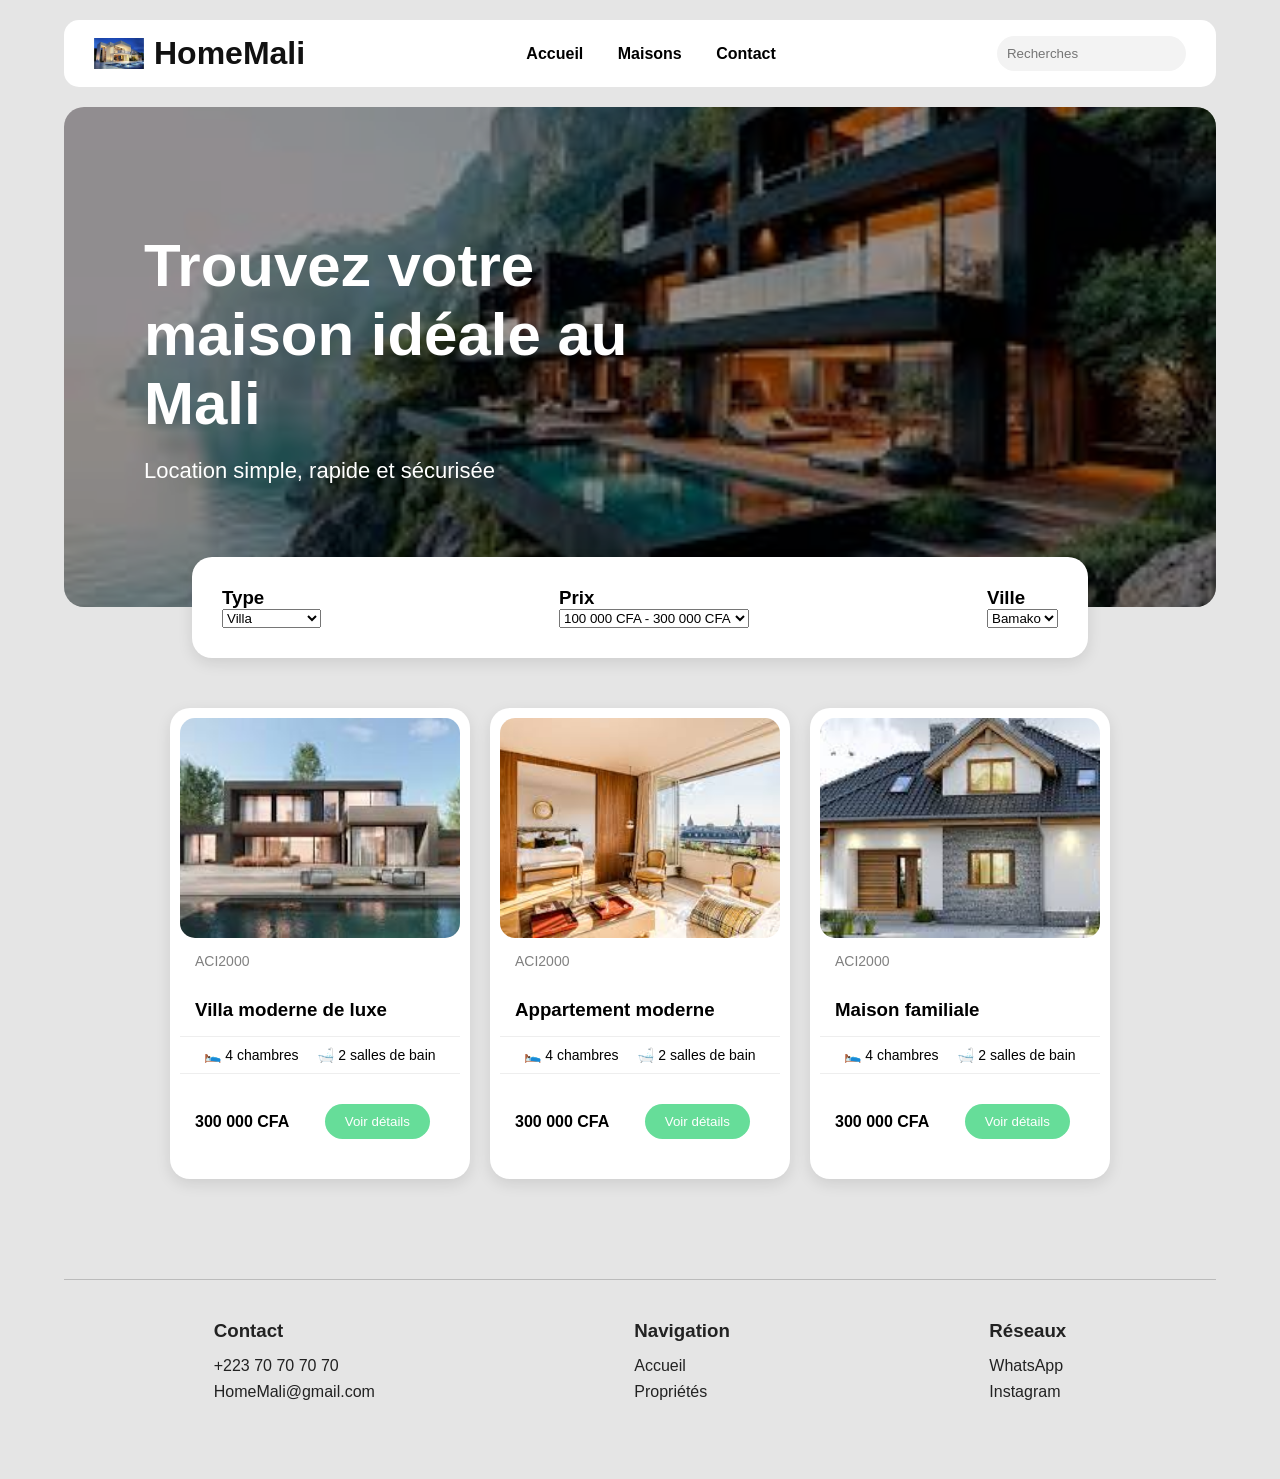
==== index.html @ 4cac18bd "Ajout de la page d'accueil" ====
<!DOCTYPE html>
<html lang="en">
<head>
    <meta charset="UTF-8">
    <meta name="viewport" content="width=device-width, initial-scale=1.0">
    <title>HomeMali</title>
    <link rel="stylesheet" href="style.css">
</head>
<body>
    <header>
        
        <div class="logo">
            <img src="image/maison1.jpeg">
            <h1>HomeMali</h1>
        </div>
        
        <nav>
            <a href="index.html">Accueil</a>
            <a href="maisons.html">Maisons</a>
            <a href="#">Contact</a>
        </nav>

        <div class="search">
            <input type="text" placeholder="Recherches">
        </div>

    </header>

    <section class="hero">
        <div class="overlay">

            <h2>Trouvez votre maison idéale au Mali</h2>
            
            <p>Location simple, rapide et sécurisée</p>
            
        </div>

    </section>

    <section class="filters">
        <div class="filter-box">
            <h3>Type</h3>
            <select>
                <option value="villa">Villa</option>
                <option value="apartment">Appartement</option>
            </select>
        </div>

        <div class="filter-box">
            <h3>Prix</h3>
            <select>
                <option value="">100 000 CFA - 300 000 CFA</option>
                <option value="">300 000 CFA - 500 000 CFA</option>
            </select>
        </div>

        <div class="filter-box">
            <h3>Ville</h3>
            <select>
                <option value="bamako">Bamako</option>
                <option value="kati">Kati</option>
                <option value="sikasso">Sikasso</option>
            </select>
        </div>

    </section>

    <section class="cards">
        <div class="card">
            <img src="image/villa.jpeg">
            <p class="location">ACI2000</p>
            <h3>Villa moderne de luxe</h3>
            <div class="details">
                <span>🛌 4 chambres</span>
                <span>🛁 2 salles de bain</span>
            </div>
            <div class="price">
                <p>300 000 CFA</p>
                <button>Voir détails</button>
            </div>
        </div>
        <div class="card">
            <img src="image/appartement.jpeg">
            <p class="location">ACI2000</p>
            <h3>Appartement moderne</h3>
            <div class="details">
                <span>🛌 4 chambres</span>
                <span>🛁 2 salles de bain</span>
            </div>
            <div class="price">
                <p>300 000 CFA</p>
                <button>Voir détails</button>
            </div>
        </div>
        <div class="card">
            <img src="image/familiale.jpeg">
            <p class="location">ACI2000</p>
            <h3>Maison familiale</h3>
            <div class="details">
                <span>🛌 4 chambres</span>
                <span>🛁 2 salles de bain</span>
            </div>
            <div class="price">
                <p>300 000 CFA</p>
                <button>Voir détails</button>
            </div>
        </div>
    </section>

    <footer>
        <div class="footer-box">
            <h3>Contact</h3>
            <p>+223 70 70 70 70</p>
            <p>HomeMali@gmail.com</p>
        </div>
        <div class="footer-box">
            <h3>Navigation</h3>
            <p>Accueil</p>
            <p>Propriétés</p>
        </div>
        <div class="footer-box">
            <h3>Réseaux</h3>
            <p>WhatsApp</p>
            <p>Instagram</p>
        </div>
    </footer>
</body>
</html>
---- style.css ----
*{
    margin: 0;
    padding: 0;
    box-sizing: border-box;
    font-family:Arial, sans serif;
}

body{
    background: #e5e5e5;
}

header{
    width: 90%;
    margin: 20px auto;
    background: white;
    border-radius: 15px;
    display: flex;
    justify-content: space-between;
    align-items: center;
    padding: 15px 30px;
}

.logo h1{
    color:#111;
}

nav a{
    text-decoration: none;
    color: black;
    margin: 0 15px;
    font-weight: bold;
    transition: 0.3s;
}

nav a:hover{
    color:#00aa66;
}

.search input{
    padding: 10px;
    border: none;
    background: #f3f3f3;
    border-radius: 20px;
}

.hero{
    width: 90%;
    height: 500px;
    margin:auto;
    background: url('image/couverture.jpeg') center/cover no-repeat;
    border-radius: 20px;
    position: relative;
    overflow: hidden;
}

.overlay{
    width: 100%;
    height: 100%;
    background: rgba(0,0,0,0.4);
    color: white;
    display: flex;
    flex-direction: column;
    justify-content: center;
    padding-left: 80px;
}

.overlay h2{
    font-size: 60px;
    width: 600px;
    margin-bottom: 20px;
}

.overlay p{
    font-size:22px;
}

.filters{
    width: 70%;
    margin: -50px auto 50px;
    background: white;
    border-radius: 20px;
    padding: 30px;
    display:flex;
    justify-content: space-between;
    position: relative;
    z-index: 10;
    box-shadow: 0 5px 15px rgba(0,0,0,0.1);
}

.filters-box h3{
    border: none;
    font-size: 16px;
    background: none;
}

.filters-box select{
    border:none;
    font-size: 16px;
    background: none;
}

.cards{
    width: 90%;
    margin: auto;
    display: flex;
    justify-content: center;
    gap: 20px;
    margin-bottom: 100px;
}

.card{
    background: white;
    width: 300px;
    border-radius: 20px;
    padding: 10px;
    transition: 0.3s;
    box-shadow: 0 5px 15px rgba(0,0,0,0.1);
}

.card:hover{
    transform: translateY(-10px);
}

.card img{
    width: 100%;
    height: 220px;
    object-fit: cover;
    border-radius: 15px;
    display: block;
}

.card h3,
.card p{
    padding: 15px;
}

.card button{
    margin: 15px;
    padding: 10px 20px;
    border: none;
    background: #66dd99;
    color: white;
    border-radius: 20px;
    cursor: pointer;
    transition: 0.3s;
}

.card button:hover{
    background: #00aa66;
}

footer{
    width: 90%;
    margin: 100px auto 30px;
    padding: 40px 20px;
    border-top: 1px solid #bbb;
    display: flex;
    justify-content: space-around;
    color: #222;
}

.footer-box h3{
    margin-bottom: 15px;
}

.footer-box p{
    margin: 8px 0;
}

.location{
    color: gray;
    font-size: 14px;
}

.details{
    display: flex;
    justify-content: space-around;
    padding: 10px 15px;
    font-size: 14px;
    border-top: 1px solid #eee;
    border-bottom: 1px solid #eee;
}

.details span{
    display: flex;
    align-items: center;
    gap: 5px;
}

.price{
    display: flex;
    justify-content: space-between;
    align-items: center;
    padding: 15px;
}

.price p{
    padding: 0;
    font-weight: bold;
}

.price button{
    margin: O;
}

.logo{
    display: flex;
    align-items: center;
    gap: 10px;
}

.logo img{
    width: 50px;
}
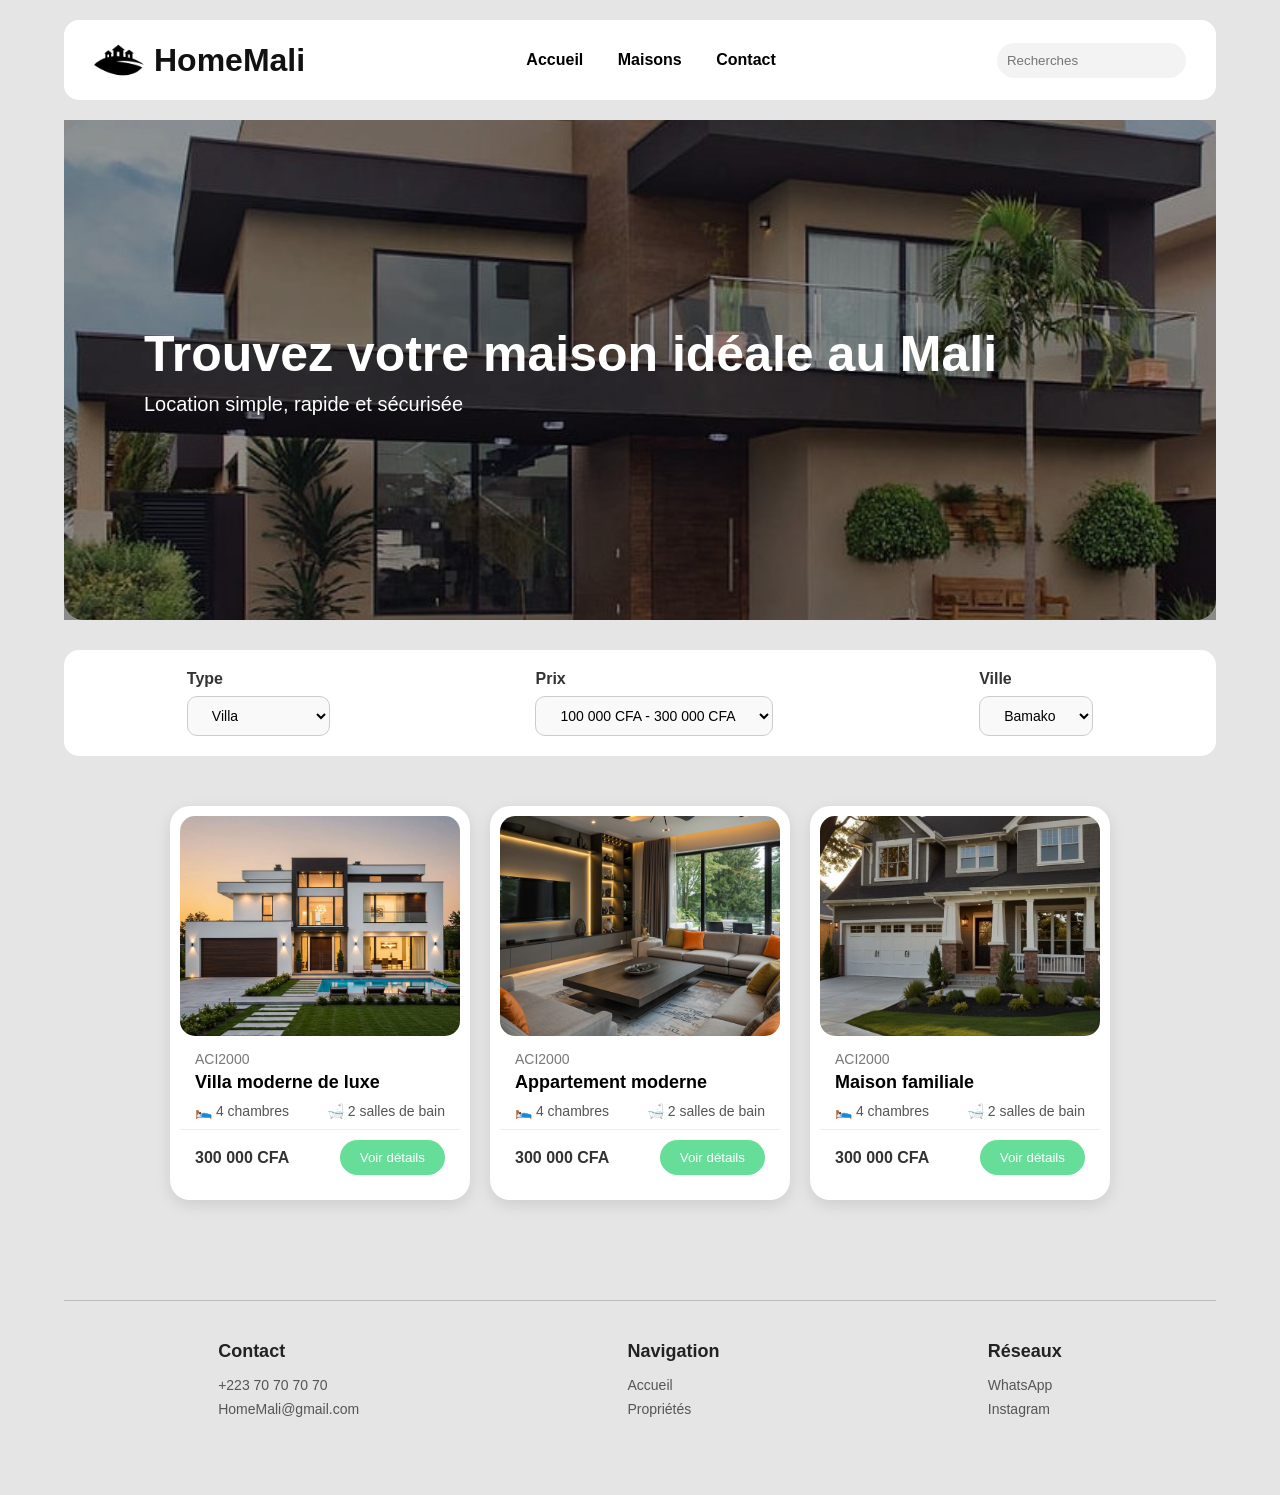
==== commit bc4f040d: "Mise a jour du projet" ====
--- a/index.html
+++ b/index.html
@@ -1,128 +1,125 @@
-<!DOCTYPE html>
-<html lang="en">
-<head>
-    <meta charset="UTF-8">
-    <meta name="viewport" content="width=device-width, initial-scale=1.0">
+<!doctype html>
+<html lang="fr">
+  <head>
+    <meta charset="UTF-8" />
+    <meta name="viewport" content="width=device-width, initial-scale=1.0" />
     <title>HomeMali</title>
-    <link rel="stylesheet" href="style.css">
-</head>
-<body>
+    <link rel="stylesheet" href="style.css" />
+  </head>
+  <body>
     <header>
-        
-        <div class="logo">
-            <img src="image/maison1.jpeg">
-            <h1>HomeMali</h1>
-        </div>
-        
-        <nav>
-            <a href="index.html">Accueil</a>
-            <a href="maisons.html">Maisons</a>
-            <a href="#">Contact</a>
-        </nav>
-
-        <div class="search">
-            <input type="text" placeholder="Recherches">
-        </div>
-
+      <div class="logo">
+        <img src="img/log.png" alt="Logo" />
+        <h1>HomeMali</h1>
+      </div>
+      <nav>
+        <a href="index.html">Accueil</a>
+        <a href="maisons.html">Maisons</a>
+        <a href="#footer-contact">Contact</a>
+      </nav>
+      <div class="search">
+        <input type="text" placeholder="Recherches" />
+      </div>
     </header>
 
     <section class="hero">
-        <div class="overlay">
-
-            <h2>Trouvez votre maison idéale au Mali</h2>
-            
-            <p>Location simple, rapide et sécurisée</p>
-            
-        </div>
-
+      <div class="overlay">
+        <h2>Trouvez votre maison idéale au Mali</h2>
+        <p>Location simple, rapide et sécurisée</p>
+      </div>
     </section>
 
     <section class="filters">
-        <div class="filter-box">
-            <h3>Type</h3>
-            <select>
-                <option value="villa">Villa</option>
-                <option value="apartment">Appartement</option>
-            </select>
-        </div>
-
-        <div class="filter-box">
-            <h3>Prix</h3>
-            <select>
-                <option value="">100 000 CFA - 300 000 CFA</option>
-                <option value="">300 000 CFA - 500 000 CFA</option>
-            </select>
-        </div>
-
-        <div class="filter-box">
-            <h3>Ville</h3>
-            <select>
-                <option value="bamako">Bamako</option>
-                <option value="kati">Kati</option>
-                <option value="sikasso">Sikasso</option>
-            </select>
-        </div>
-
+      <div class="filter-box">
+        <h3>Type</h3>
+        <select>
+          <option value="villa">Villa</option>
+          <option value="apartment">Appartement</option>
+        </select>
+      </div>
+      <div class="filter-box">
+        <h3>Prix</h3>
+        <select>
+          <option value="">100 000 CFA - 300 000 CFA</option>
+          <option value="">300 000 CFA - 500 000 CFA</option>
+        </select>
+      </div>
+      <div class="filter-box">
+        <h3>Ville</h3>
+        <select>
+          <option value="bamako">Bamako</option>
+          <option value="kati">Kati</option>
+          <option value="sikasso">Sikasso</option>
+        </select>
+      </div>
     </section>
 
     <section class="cards">
-        <div class="card">
-            <img src="image/villa.jpeg">
-            <p class="location">ACI2000</p>
-            <h3>Villa moderne de luxe</h3>
-            <div class="details">
-                <span>🛌 4 chambres</span>
-                <span>🛁 2 salles de bain</span>
-            </div>
-            <div class="price">
-                <p>300 000 CFA</p>
-                <button>Voir détails</button>
-            </div>
+      <div class="card">
+        <img src="img/Dream house.jpg" />
+        <p class="location">ACI2000</p>
+        <h3>Villa moderne de luxe</h3>
+        <div class="details">
+          <span>🛌 4 chambres</span>
+          <span>🛁 2 salles de bain</span>
         </div>
-        <div class="card">
-            <img src="image/appartement.jpeg">
-            <p class="location">ACI2000</p>
-            <h3>Appartement moderne</h3>
-            <div class="details">
-                <span>🛌 4 chambres</span>
-                <span>🛁 2 salles de bain</span>
-            </div>
-            <div class="price">
-                <p>300 000 CFA</p>
-                <button>Voir détails</button>
-            </div>
+        <div class="price">
+          <p>300 000 CFA</p>
+          <button onclick="window.location.href = 'details-villa.html'">
+            Voir détails
+          </button>
         </div>
-        <div class="card">
-            <img src="image/familiale.jpeg">
-            <p class="location">ACI2000</p>
-            <h3>Maison familiale</h3>
-            <div class="details">
-                <span>🛌 4 chambres</span>
-                <span>🛁 2 salles de bain</span>
-            </div>
-            <div class="price">
-                <p>300 000 CFA</p>
-                <button>Voir détails</button>
-            </div>
+      </div>
+
+      <div class="card">
+        <img src="img/moderne.jpg" />
+        <p class="location">ACI2000</p>
+        <h3>Appartement moderne</h3>
+        <div class="details">
+          <span>🛌 4 chambres</span>
+          <span>🛁 2 salles de bain</span>
         </div>
+        <div class="price">
+          <p>300 000 CFA</p>
+          <button onclick="window.location.href = 'details-appartement.html'">
+            Voir détails
+          </button>
+        </div>
+      </div>
+
+      <div class="card">
+        <img src="img/maison.jpg" />
+        <p class="location">ACI2000</p>
+        <h3>Maison familiale</h3>
+        <div class="details">
+          <span>🛌 4 chambres</span>
+          <span>🛁 2 salles de bain</span>
+        </div>
+        <div class="price">
+          <p>300 000 CFA</p>
+          <button onclick="window.location.href = 'details-maison.html'">
+            Voir détails
+          </button>
+        </div>
+      </div>
     </section>
 
-    <footer>
-        <div class="footer-box">
-            <h3>Contact</h3>
-            <p>+223 70 70 70 70</p>
-            <p>HomeMali@gmail.com</p>
-        </div>
-        <div class="footer-box">
-            <h3>Navigation</h3>
-            <p>Accueil</p>
-            <p>Propriétés</p>
-        </div>
-        <div class="footer-box">
-            <h3>Réseaux</h3>
-            <p>WhatsApp</p>
-            <p>Instagram</p>
-        </div>
+    <footer id="footer-contact">
+      <div class="footer-box">
+        <h3>Contact</h3>
+        <p>+223 70 70 70 70</p>
+        <p>HomeMali@gmail.com</p>
+      </div>
+      <div class="footer-box">
+        <h3>Navigation</h3>
+        <p>Accueil</p>
+        <p>Propriétés</p>
+      </div>
+      <div class="footer-box">
+        <h3>Réseaux</h3>
+        <p>WhatsApp</p>
+        <p>Instagram</p>
+      </div>
     </footer>
-</body>
-</html>+  </body>
+</html>
--- a/style.css
+++ b/style.css
@@ -1,214 +1,268 @@
-*{
-    margin: 0;
-    padding: 0;
-    box-sizing: border-box;
-    font-family:Arial, sans serif;
-}
-
-body{
-    background: #e5e5e5;
-}
-
-header{
-    width: 90%;
-    margin: 20px auto;
-    background: white;
-    border-radius: 15px;
-    display: flex;
-    justify-content: space-between;
-    align-items: center;
-    padding: 15px 30px;
-}
-
-.logo h1{
-    color:#111;
-}
-
-nav a{
-    text-decoration: none;
-    color: black;
-    margin: 0 15px;
-    font-weight: bold;
-    transition: 0.3s;
-}
-
-nav a:hover{
-    color:#00aa66;
-}
-
-.search input{
-    padding: 10px;
-    border: none;
-    background: #f3f3f3;
-    border-radius: 20px;
-}
-
-.hero{
-    width: 90%;
-    height: 500px;
-    margin:auto;
-    background: url('image/couverture.jpeg') center/cover no-repeat;
-    border-radius: 20px;
-    position: relative;
-    overflow: hidden;
-}
-
-.overlay{
-    width: 100%;
-    height: 100%;
-    background: rgba(0,0,0,0.4);
-    color: white;
-    display: flex;
-    flex-direction: column;
-    justify-content: center;
-    padding-left: 80px;
-}
-
-.overlay h2{
-    font-size: 60px;
-    width: 600px;
-    margin-bottom: 20px;
-}
-
-.overlay p{
-    font-size:22px;
-}
-
-.filters{
-    width: 70%;
-    margin: -50px auto 50px;
-    background: white;
-    border-radius: 20px;
-    padding: 30px;
-    display:flex;
-    justify-content: space-between;
-    position: relative;
-    z-index: 10;
-    box-shadow: 0 5px 15px rgba(0,0,0,0.1);
-}
-
-.filters-box h3{
-    border: none;
-    font-size: 16px;
-    background: none;
-}
-
-.filters-box select{
-    border:none;
-    font-size: 16px;
-    background: none;
-}
-
-.cards{
-    width: 90%;
-    margin: auto;
-    display: flex;
-    justify-content: center;
-    gap: 20px;
-    margin-bottom: 100px;
-}
-
-.card{
-    background: white;
-    width: 300px;
-    border-radius: 20px;
-    padding: 10px;
-    transition: 0.3s;
-    box-shadow: 0 5px 15px rgba(0,0,0,0.1);
-}
-
-.card:hover{
-    transform: translateY(-10px);
-}
-
-.card img{
-    width: 100%;
-    height: 220px;
-    object-fit: cover;
-    border-radius: 15px;
-    display: block;
-}
-
-.card h3,
-.card p{
-    padding: 15px;
-}
-
-.card button{
-    margin: 15px;
-    padding: 10px 20px;
-    border: none;
-    background: #66dd99;
-    color: white;
-    border-radius: 20px;
-    cursor: pointer;
-    transition: 0.3s;
-}
-
-.card button:hover{
-    background: #00aa66;
-}
-
-footer{
-    width: 90%;
-    margin: 100px auto 30px;
-    padding: 40px 20px;
-    border-top: 1px solid #bbb;
-    display: flex;
-    justify-content: space-around;
-    color: #222;
-}
-
-.footer-box h3{
-    margin-bottom: 15px;
-}
-
-.footer-box p{
-    margin: 8px 0;
-}
-
-.location{
-    color: gray;
-    font-size: 14px;
-}
-
-.details{
-    display: flex;
-    justify-content: space-around;
-    padding: 10px 15px;
-    font-size: 14px;
-    border-top: 1px solid #eee;
-    border-bottom: 1px solid #eee;
-}
-
-.details span{
-    display: flex;
-    align-items: center;
-    gap: 5px;
-}
-
-.price{
-    display: flex;
-    justify-content: space-between;
-    align-items: center;
-    padding: 15px;
-}
-
-.price p{
-    padding: 0;
-    font-weight: bold;
-}
-
-.price button{
-    margin: O;
-}
-
-.logo{
-    display: flex;
-    align-items: center;
-    gap: 10px;
-}
-
-.logo img{
-    width: 50px;
-}+* {
+  margin: 0;
+  padding: 0;
+  box-sizing: border-box;
+  font-family: Arial, sans-serif;
+}
+
+body {
+  background: #e5e5e5;
+}
+
+header {
+  width: 90%;
+  margin: 20px auto;
+  background: white;
+  border-radius: 15px;
+  display: flex;
+  justify-content: space-between;
+  align-items: center;
+  padding: 15px 30px;
+}
+
+.logo {
+  display: flex;
+  align-items: center;
+  gap: 10px;
+}
+
+.logo img {
+  width: 50px;
+}
+
+.logo h1 {
+  color: #111;
+}
+
+nav a {
+  text-decoration: none;
+  color: black;
+  margin: 0 15px;
+  font-weight: bold;
+  transition: 0.3s;
+}
+
+nav a:hover {
+  color: #00aa66;
+}
+
+.search input {
+  padding: 10px;
+  border: none;
+  background: #f3f3f3;
+  border-radius: 20px;
+}
+
+.hero {
+  width: 90%;
+  height: 500px;
+  margin: auto;
+  background: url("img/hero.jpg") center/cover no-repeat;
+  border-radius: 20px;
+  position: relative;
+}
+
+.overlay {
+  width: 100%;
+  height: 100%;
+  background: rgba(0, 0, 0, 0.4);
+  color: white;
+  display: flex;
+  flex-direction: column;
+  justify-content: center;
+  padding-left: 80px;
+}
+
+.overlay h2 {
+  font-size: 50px;
+  margin-bottom: 10px;
+}
+
+.overlay p {
+  font-size: 20px;
+}
+
+.filters {
+  width: 90%;
+  margin: 30px auto;
+  background: white;
+  padding: 20px;
+  border-radius: 15px;
+  display: flex;
+  justify-content: space-around;
+  align-items: center;
+}
+
+.filter-box {
+  display: flex;
+  flex-direction: column;
+  gap: 8px;
+}
+
+.filter-box h3 {
+  font-size: 16px;
+  color: #333;
+}
+
+.filter-box select {
+  padding: 10px 20px;
+  border: 1px solid #ccc;
+  border-radius: 10px;
+  background: #f9f9f9;
+  font-size: 14px;
+}
+
+.cards {
+  width: 90%;
+  margin: 50px auto;
+  display: flex;
+  justify-content: center;
+  gap: 20px;
+  flex-wrap: wrap;
+}
+
+.card {
+  background: white;
+  width: 300px;
+  border-radius: 20px;
+  padding: 10px;
+  transition: 0.3s;
+  box-shadow: 0 5px 15px rgba(0, 0, 0, 0.1);
+}
+
+.card:hover {
+  transform: translateY(-10px);
+}
+
+.card img {
+  width: 100%;
+  height: 220px;
+  object-fit: cover;
+  border-radius: 15px;
+  display: block;
+}
+
+.location {
+  color: #777;
+  font-size: 14px;
+  padding: 15px 15px 0 15px;
+}
+
+.card h3 {
+  padding: 5px 15px 10px 15px;
+  font-size: 18px;
+}
+
+.card .details {
+  display: flex;
+  justify-content: space-between;
+  padding: 0 15px 10px 15px;
+  font-size: 14px;
+  color: #555;
+}
+
+.price {
+  display: flex;
+  justify-content: space-between;
+  align-items: center;
+  padding: 10px 15px 15px 15px;
+  border-top: 1px solid #eee;
+}
+
+.price p {
+  font-weight: bold;
+  color: #333;
+  font-size: 16px;
+}
+
+.card button {
+  padding: 10px 20px;
+  border: none;
+  background: #66dd99;
+  color: white;
+  border-radius: 20px;
+  cursor: pointer;
+  transition: 0.3s;
+}
+
+.card button:hover {
+  background: #00aa66;
+}
+
+footer {
+  width: 90%;
+  margin: 100px auto 30px;
+  padding: 40px 20px;
+  border-top: 1px solid #bbb;
+  display: flex;
+  justify-content: space-around;
+  color: #222;
+}
+
+.footer-box h3 {
+  margin-bottom: 15px;
+  font-size: 18px;
+}
+
+.footer-box p {
+  margin-bottom: 8px;
+  color: #555;
+  font-size: 14px;
+}
+
+/* Styles spécifiques pour l'affichage complet des détails */
+.details-container {
+  width: 90%;
+  margin: 40px auto;
+  background: white;
+  padding: 30px;
+  border-radius: 20px;
+  display: flex;
+  gap: 40px;
+  box-shadow: 0 5px 15px rgba(0, 0, 0, 0.1);
+}
+
+.details-images {
+  flex: 1;
+}
+
+.main-image {
+  width: 100%;
+  height: 400px;
+  object-fit: cover;
+  border-radius: 15px;
+  margin-bottom: 15px;
+}
+
+.details-info {
+  flex: 1;
+  display: flex;
+  flex-direction: column;
+  gap: 20px;
+}
+
+.price-big {
+  color: #00aa66;
+  font-size: 28px;
+  font-weight: bold;
+}
+
+.features h3,
+.description h3 {
+  margin-bottom: 10px;
+  color: #111;
+}
+
+.features ul {
+  list-style: none;
+  display: grid;
+  grid-template-columns: 1fr 1fr;
+  gap: 15px;
+}
+
+.features li {
+  background: #f3f3f3;
+  padding: 10px;
+  border-radius: 10px;
+  font-size: 15px;
+}
